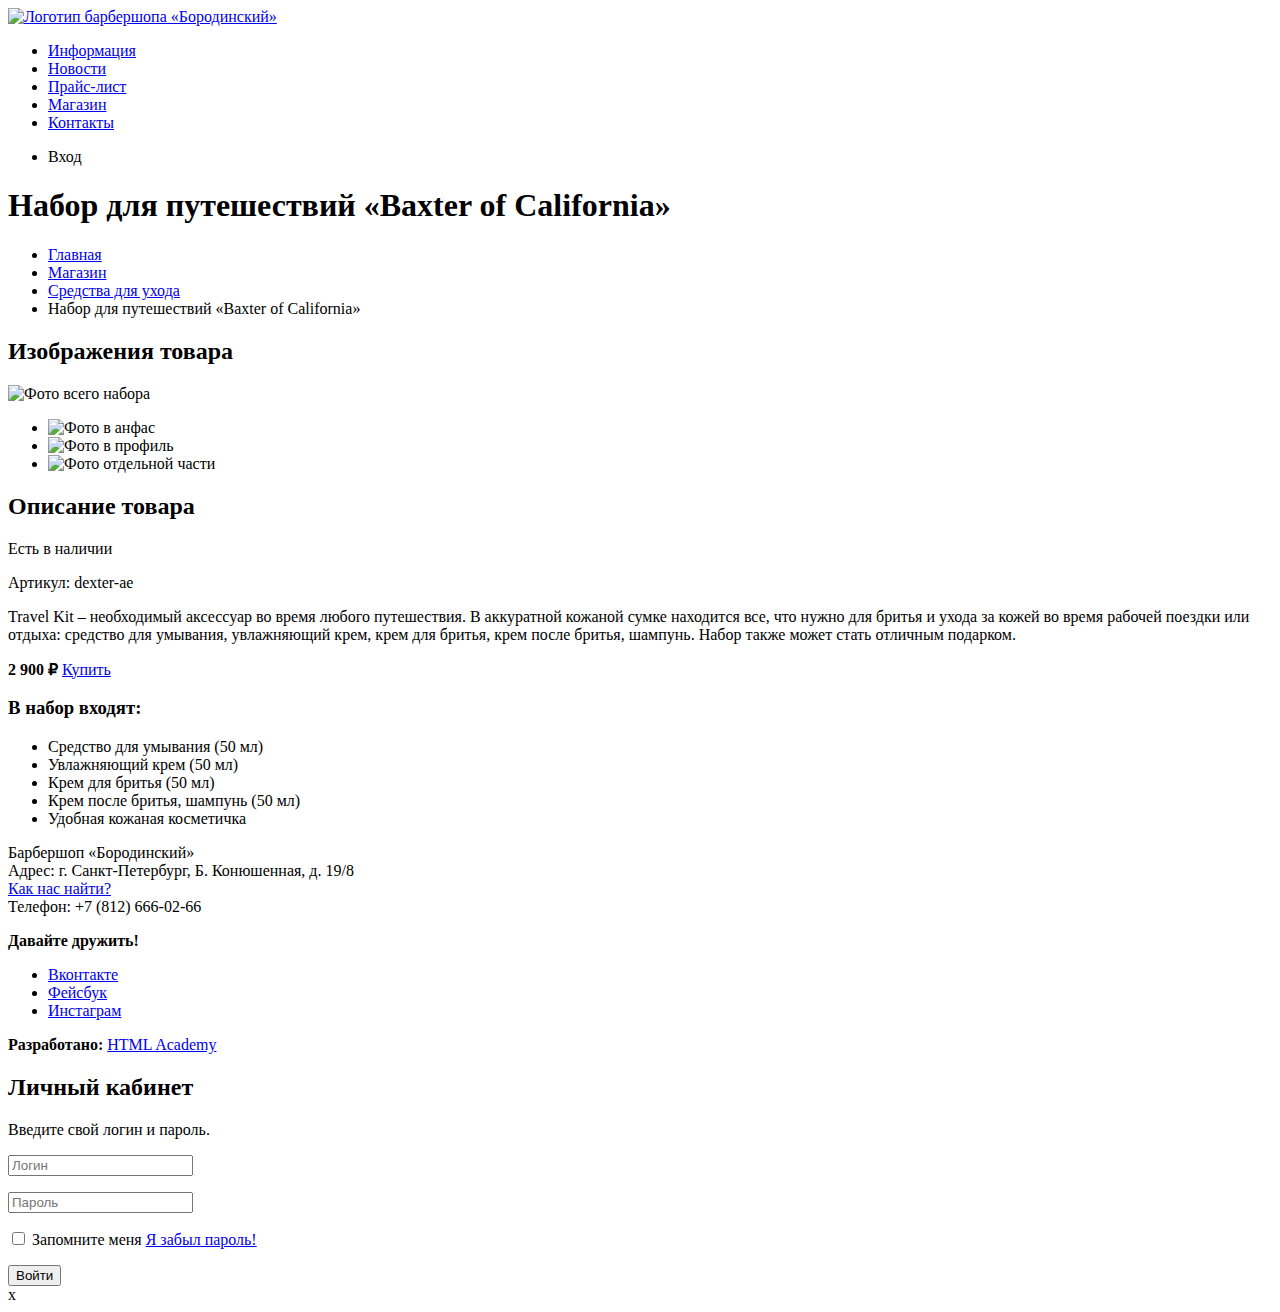
==== catalog-item.html @ a34d92b2 "разметка страниц barbershop catalog.html, catalog-item.html" ====
<!DOCTYPE html>
<html lang="ru">
  <head>
    <meta charset="utf-8">
    <title></title>
  </head>
  <body>
    <header class="main-header">
      <nav class="main-navigation">
        <a class="main-header-logo" href="index.html">
          <img src="img/logo.svg" width="111" height="24" alt="Логотип барбершопа «Бородинский»">
        </a>
        <ul class="site-navigation">
          <li><a href="info.html">Информация</a></li>
          <li><a href="news.html">Новости</a></li>
          <li><a href="price.html">Прайс-лист</a></li>
           <li class="site-navigation-current"><a href="catalog.html">Магазин</a></li>
          <li><a href="contacts.html">Контакты</a></li>
        </ul>
        <ul class="user-navigation">
          <li class="login-link">Вход</li>
        </ul>
      </nav>
    </header>
    <main class="container">
      
      <h1 class="page-title">Набор для путешествий «Baxter of California»</h1>
      
      <ul class="breadcrumbs">
        <li><a href="index.html">Главная</a></li>
        <li><a href="#">Магазин</a></li>
        <li><a href="#">Средства для ухода</a></li>
        <li class="breadcrumbs-current">Набор для путешествий «Baxter of California»</li>
      </ul>
      
      <section class="product-photos">
        <h2 class="visually-hidden">Изображения товара</h2>
        <p class="product-photo-full">
          <img src="img/product-big.jpg" width="460" height="498" alt="Фото всего набора">
        </p>
        <ul class="product-photo-preview">
          <li><img src="img/product-small-1.jpg" width="140" height="149" alt="Фото в анфас"></li>
          <li><img src="img/product-small-2.jpg" width="140" height="149" alt="Фото в профиль"></li>
          <li><img src="img/product-small-3.jpg" width="140" height="149" alt="Фото отдельной части"></li>
        </ul>
      </section>
      
      <section class="product-info">
        <h2 class="visually-hidden">Описание товара</h2>
        <p class="product-availability">Есть в наличии</p>
        <p class="product-article">Артикул: dexter-ae</p>
        <p class="product-text">Travel Kit – необходимый аксессуар во время любого путешествия. В аккуратной кожаной сумке находится все, что нужно для бритья и ухода за кожей во время рабочей поездки или отдыха: средство для умывания, увлажняющий крем, крем для бритья, крем после бритья, шампунь. Набор также может стать отличным подарком.</p>
        <p class="product-price">
          <b>2 900 ₽</b>
          <a class="button" href="#">Купить</a>
        </p>
        <h3>В набор входят:</h3>
        <ul>
          <li>Средство для умывания (50 мл)</li>
          <li>Увлажняющий крем (50 мл)</li>
          <li>Крем для бритья (50 мл)</li>
          <li>Крем после бритья, шампунь (50 мл)</li>
          <li>Удобная кожаная косметичка</li>
        </ul>
      </section>
    </main>
    <footer class="main-footer">
      <p class="footer-contacts">
        Барбершоп «Бородинский»<br>
        Адрес: г. Санкт-Петербург, Б. Конюшенная, д. 19/8<br>
        <a href="map.html">Как нас найти?</a><br>
        Телефон: +7 (812) 666-02-66
      </p>
      <div class="footer-social">
        <b>Давайте дружить!</b>
        <ul>
          <li><a class="social-button" href="#">Вконтакте</a></li>
          <li><a class="social-button" href="#">Фейсбук</a></li>
          <li><a class="social-button" href="#">Инстаграм</a></li>
        </ul>
      </div>
      <p class="footer-copyright">
        <b>Разработано:</b> <a class="button" href="https://htmlacademy.ru">HTML Academy</a>
      </p>
    </footer>
    
    <section class="modal modal-login">
      <h2>Личный кабинет</h2>
      <p>Введите свой логин и пароль.</p>
      <form class="login-form" action="https://echo.htmlacademy.ru" method="post">
        <p>
          <input class="login-icon-user" type="text" name="login" placeholder="Логин">
        </p>
        <p>
          <input class="login-icon-password" type="password" name="password" placeholder="Пароль">
        </p>
        <p class="login-password-info">
          <input type="checkbox" name="remember" class="visually-hidden">
          Запомните меня
          <a class="restore" href="#">Я забыл пароль!</a>
        </p>
        <button class="button" type="submit">Войти</button>
      </form>
      <span class="modal-close">x</span>
    </section>
  </body>
</html>
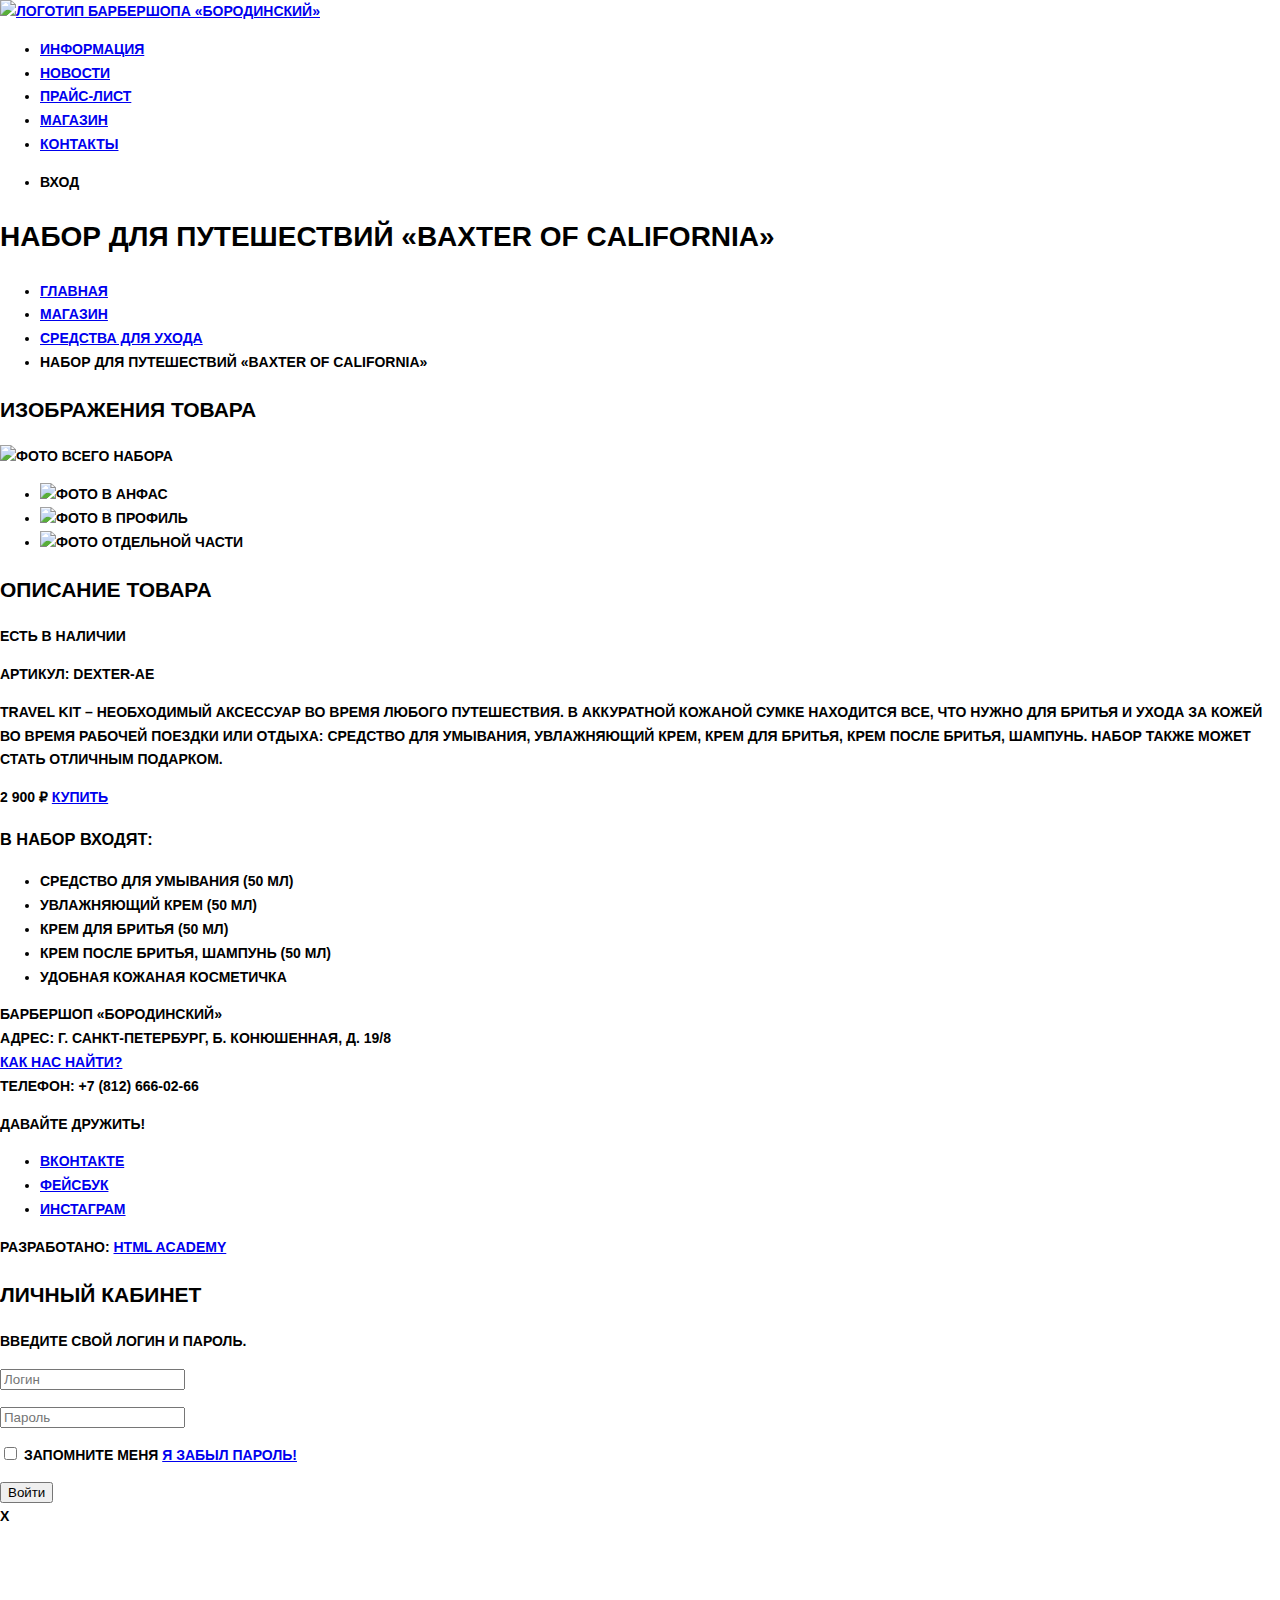
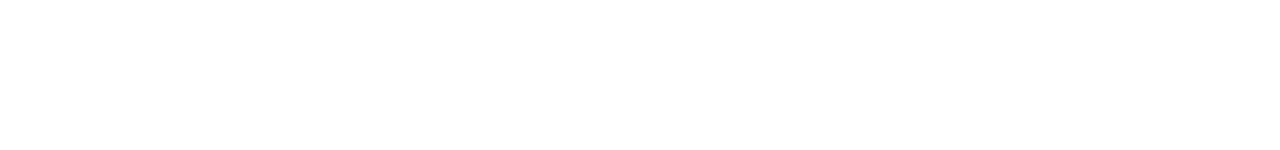
==== commit 1a8d4c67: "подключил стилевой файл, добавил картинки" ====
--- a/catalog-item.html
+++ b/catalog-item.html
@@ -2,7 +2,8 @@
 <html lang="ru">
   <head>
     <meta charset="utf-8">
-    <title></title>
+    <title>Набор для путешествий Baxter of California</title>
+    <link rel="stylesheet" href="css/style.css">
   </head>
   <body>
     <header class="main-header">
--- a/css/style.css
+++ b/css/style.css
@@ -0,0 +1,16 @@
+html,
+body {
+  min-width: 1122px;
+  min-height: 1750px;
+  margin: 0;
+  padding: 0;
+}
+
+body {
+  font-size: 14px;
+  line-height: 1.7;
+  color: black;
+  font-weight: bold;
+  font-family: "PTSans", "Arial", sans-serif;
+  text-transform: uppercase;
+}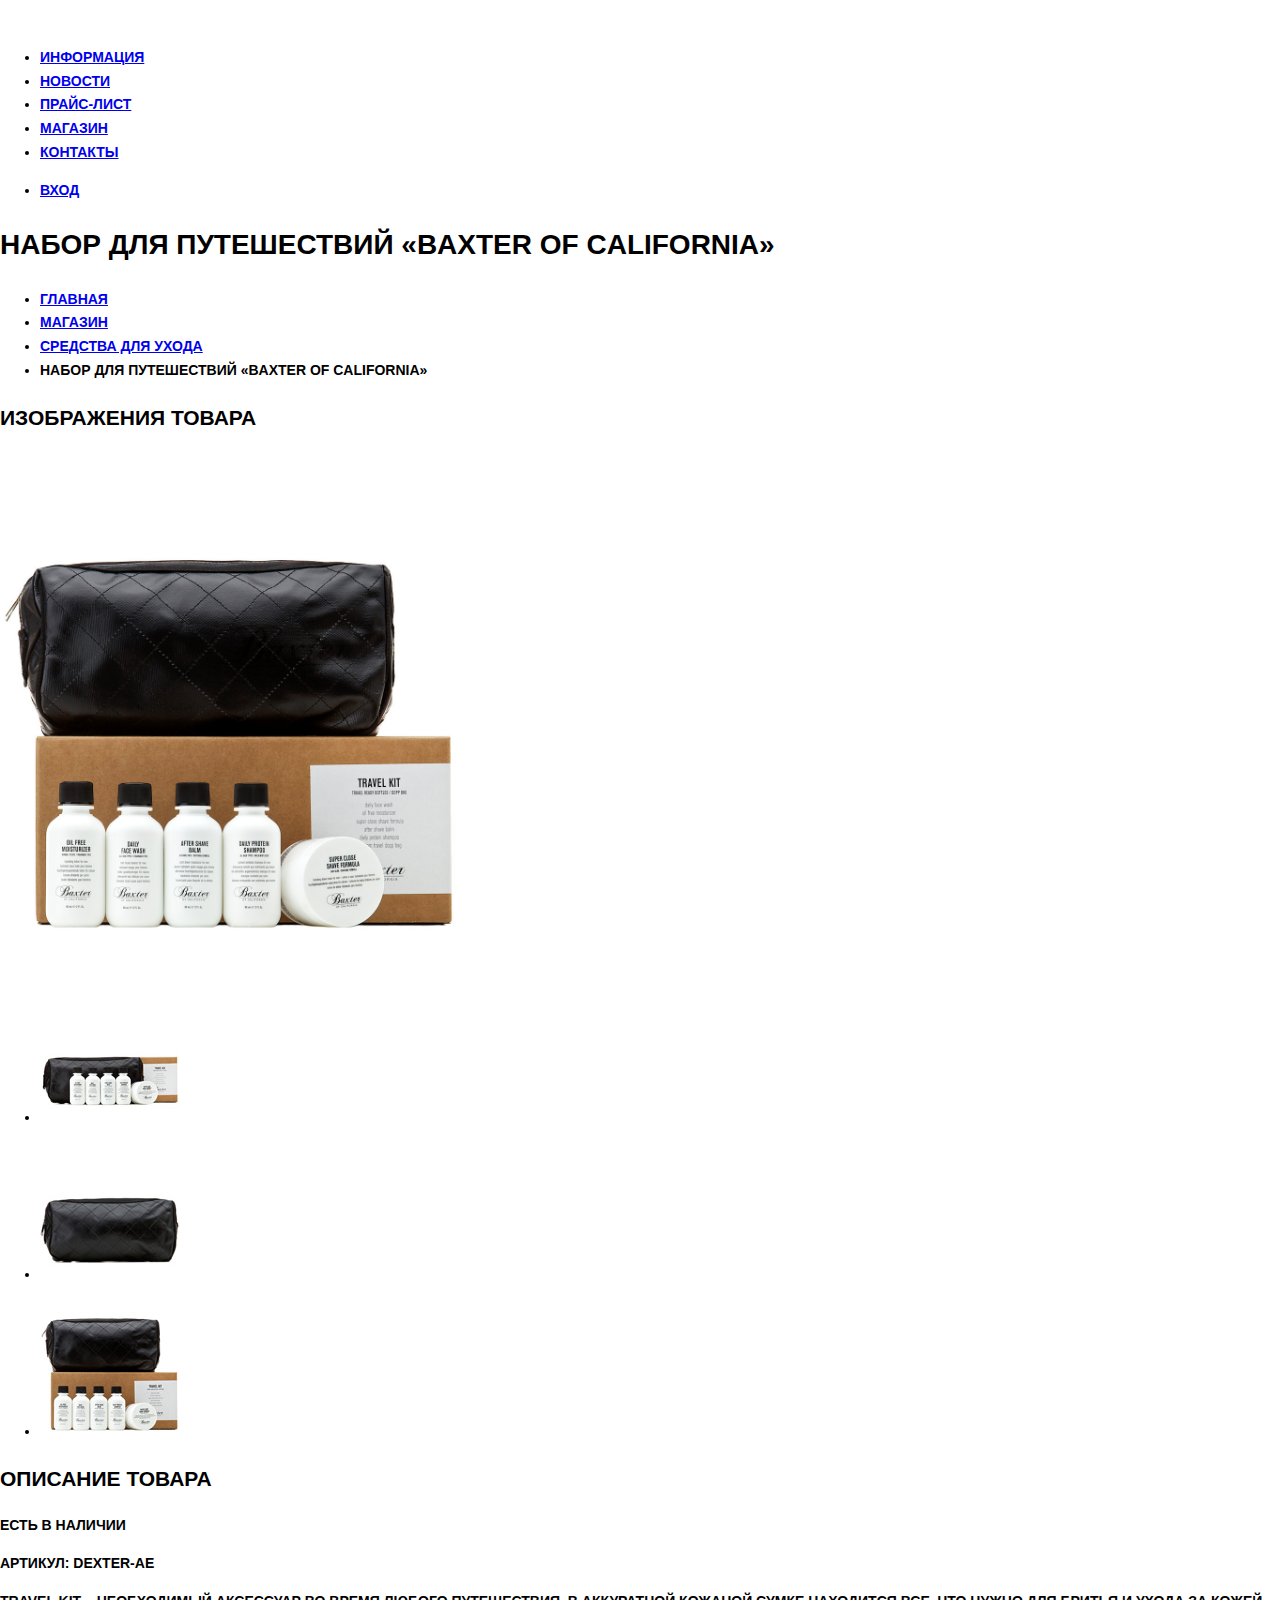
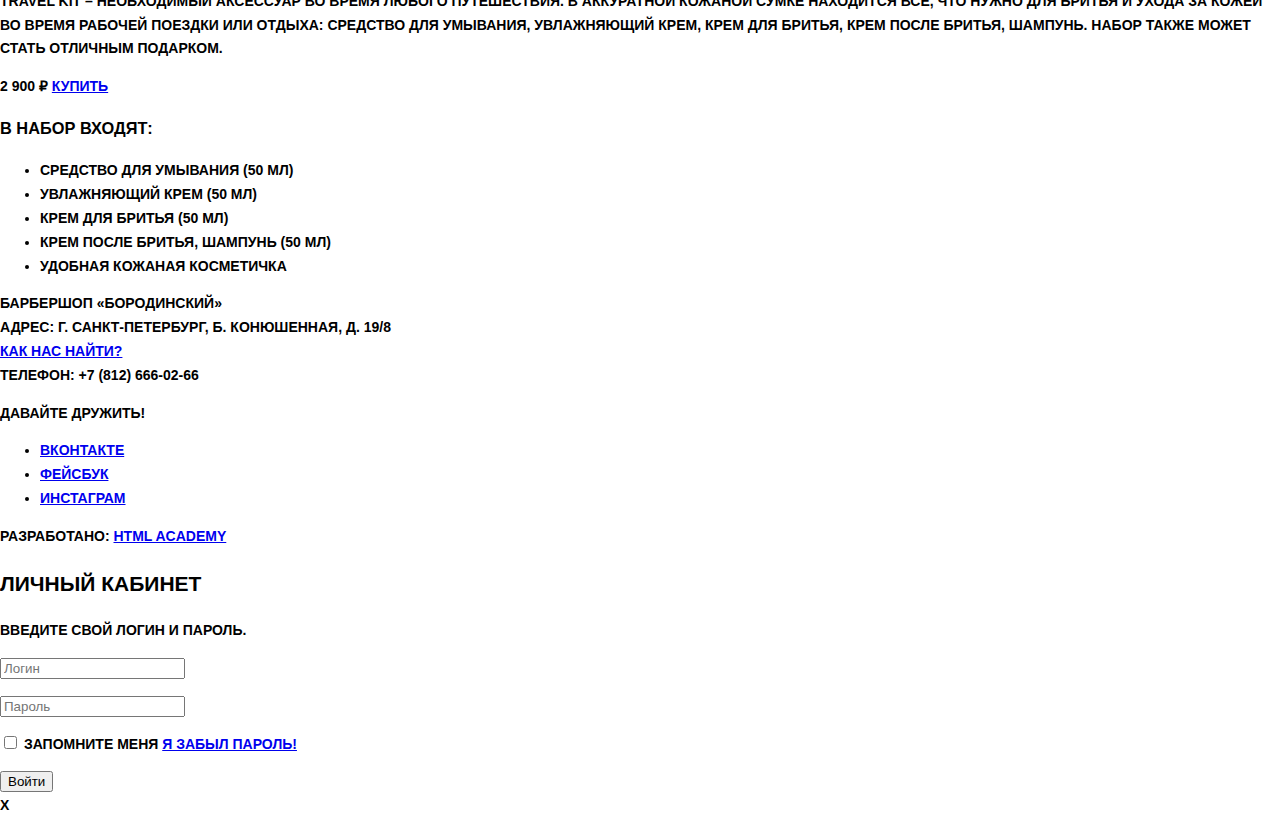
==== commit 68ebf4a6: "доступная разметка" ====
--- a/catalog-item.html
+++ b/catalog-item.html
@@ -15,11 +15,13 @@
           <li><a href="info.html">Информация</a></li>
           <li><a href="news.html">Новости</a></li>
           <li><a href="price.html">Прайс-лист</a></li>
-           <li class="site-navigation-current"><a href="catalog.html">Магазин</a></li>
+          <li class="site-navigation-current"><a href="catalog.html">Магазин</a></li>
           <li><a href="contacts.html">Контакты</a></li>
         </ul>
         <ul class="user-navigation">
-          <li class="login-link">Вход</li>
+          <li>
+            <a class="login-link" href="login.html">Вход</a>
+          </li>
         </ul>
       </nav>
     </header>
@@ -37,12 +39,12 @@
       <section class="product-photos">
         <h2 class="visually-hidden">Изображения товара</h2>
         <p class="product-photo-full">
-          <img src="img/product-big.jpg" width="460" height="498" alt="Фото всего набора">
+          <img src="/img/baxter-big.jpg" width="460" height="498" alt="Фото всего набора">
         </p>
         <ul class="product-photo-preview">
-          <li><img src="img/product-small-1.jpg" width="140" height="149" alt="Фото в анфас"></li>
-          <li><img src="img/product-small-2.jpg" width="140" height="149" alt="Фото в профиль"></li>
-          <li><img src="img/product-small-3.jpg" width="140" height="149" alt="Фото отдельной части"></li>
+          <li><img src="/img/baxter-small-1.jpg" width="140" height="149" alt="Фото в анфас"></li>
+          <li><img src="/img/baxter-small-2.jpg" width="140" height="149" alt="Фото в профиль"></li>
+          <li><img src="/img/baxter-small-3.jpg" width="140" height="149" alt="Фото отдельной части"></li>
         </ul>
       </section>
       
